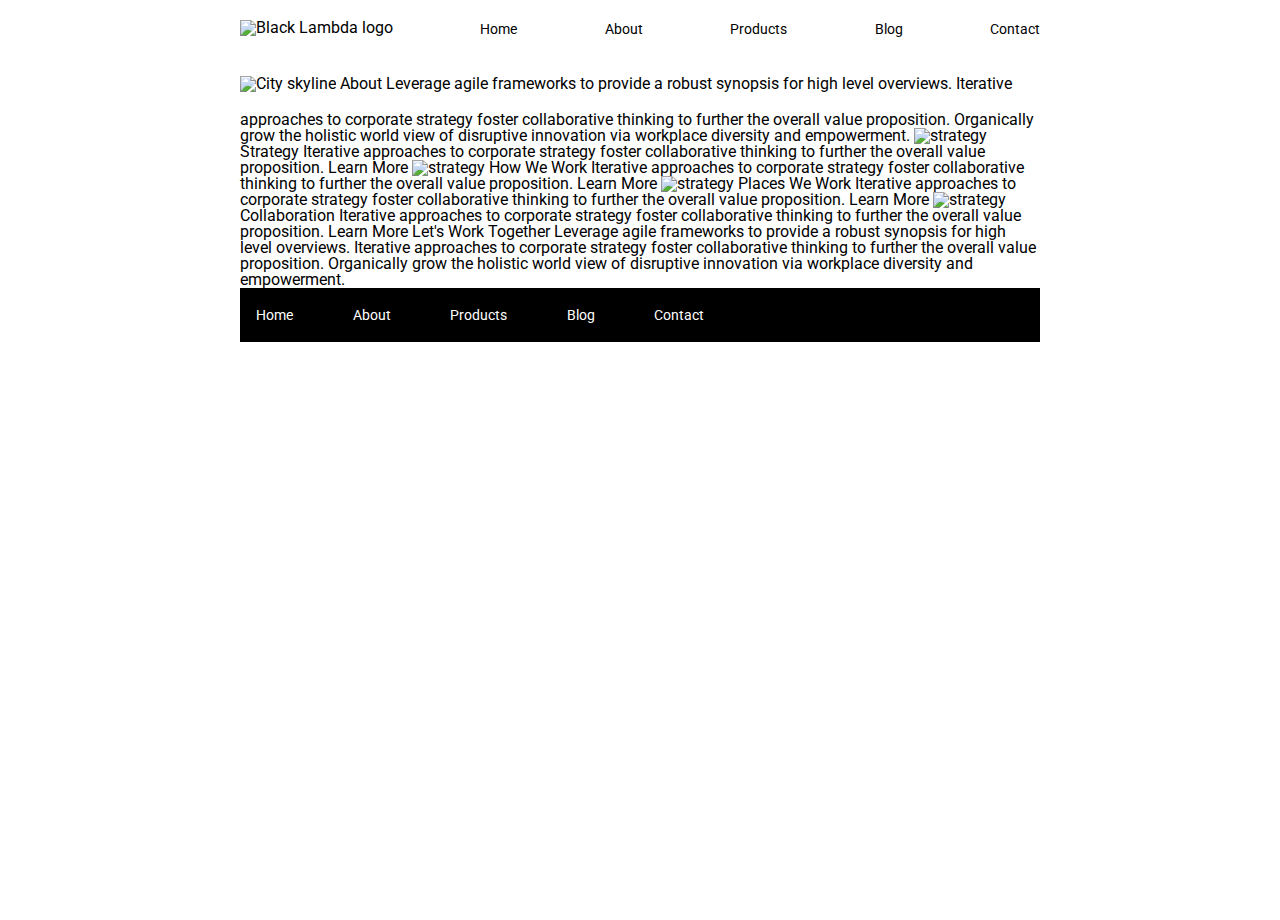
==== about.html @ e08a3300 "began formatting about page, switched up css styling slightly to allow for broader scope of jumbo cl" ====
<!doctype html>

<html lang="en">

<head>
  <meta charset="utf-8">

  <title>Sprint Challenge - About</title>

  <link href="https://fonts.googleapis.com/css?family=Roboto|Rubik" rel="stylesheet">
  <link rel="stylesheet" href="css/index.css">

</head>

<body>
  <div class="container about-page">
    <header>
      <nav>
        <img src="img/lambda-black.png" alt="Black Lambda logo">
        <a href="index.html">Home</a>
        <a href="about.html">About</a>
        <a href="#">Products</a>
        <a href="#">Blog</a>
        <a href="#">Contact</a>
      </nav>
    </header>
    <img src="img/jumbo-about.png" alt="City skyline" class="jumbo">
    About

    Leverage agile frameworks to provide a robust synopsis for high level overviews. Iterative approaches to corporate
    strategy foster collaborative thinking to further the overall value proposition. Organically grow the holistic world
    view of disruptive innovation via workplace diversity and empowerment.


    <img src="img/about-plan.png" alt="strategy">

    Strategy

    Iterative approaches to corporate strategy foster collaborative thinking to further the overall value proposition.

    Learn More



    <img src="img/about-working.png" alt="strategy">

    How We Work

    Iterative approaches to corporate strategy foster collaborative thinking to further the overall value proposition.

    Learn More



    <img src="img/about-office.png" alt="strategy">

    Places We Work

    Iterative approaches to corporate strategy foster collaborative thinking to further the overall value proposition.

    Learn More

    <img src="img/about-meeting.png" alt="strategy">

    Collaboration

    Iterative approaches to corporate strategy foster collaborative thinking to further the overall value proposition.

    Learn More

    Let's Work Together

    Leverage agile frameworks to provide a robust synopsis for high level overviews. Iterative approaches to corporate
    strategy foster collaborative thinking to further the overall value proposition. Organically grow the holistic world
    view of disruptive innovation via workplace diversity and empowerment.

    <footer>
      <nav>
        <a href="index.html">Home</a>
        <a href="#">About</a>
        <a href="#">Products</a>
        <a href="#">Blog</a>
        <a href="#">Contact</a>
      </nav>
    </footer>
  </div><!-- container -->
</body>

</html>
---- css/index.css ----
/* http://meyerweb.com/eric/tools/css/reset/ 
   v2.0 | 20110126
   License: none (public domain)
*/

html, body, div, span, applet, object, iframe,
h1, h2, h3, h4, h5, h6, p, blockquote, pre,
a, abbr, acronym, address, big, cite, code,
del, dfn, em, img, ins, kbd, q, s, samp,
small, strike, strong, sub, sup, tt, var,
b, u, i, center,
dl, dt, dd, ol, ul, li,
fieldset, form, label, legend,
table, caption, tbody, tfoot, thead, tr, th, td,
article, aside, canvas, details, embed, 
figure, figcaption, footer, header, hgroup, 
menu, nav, output, ruby, section, summary,
time, mark, audio, video {
	margin: 0;
	padding: 0;
	border: 0;
	font-size: 100%;
	font: inherit;
	vertical-align: baseline;
}
/* HTML5 display-role reset for older browsers */
article, aside, details, figcaption, figure, 
footer, header, hgroup, menu, nav, section {
	display: block;
}
body {
	line-height: 1;
}
ol, ul {
	list-style: none;
}
blockquote, q {
	quotes: none;
}
blockquote:before, blockquote:after,
q:before, q:after {
	content: '';
	content: none;
}
table {
	border-collapse: collapse;
	border-spacing: 0;
}

* {
    box-sizing: border-box;
}

html, body {
    height: 100%;
    font-family: 'Roboto', sans-serif;
}

h1, h2, h3, h4, h5 {
    font-size: 18px;
    margin-bottom: 15px;
    font-family: 'Rubik', sans-serif;
}

p {
    line-height: 1.4;
}

.container {
    width: 800px;
    margin: 0 auto;
}
header {
    margin: 20px 0 20px 0;
}
header nav {
    display: flex;
    justify-content: space-between;
    align-items: flex-end;
}

header nav a {
    text-decoration: none;
    color: black;
    font-size: 14px;
}

.jumbo {
    margin: 20px 0 20px 0;
}

.top-content {
    display: flex;
    flex-wrap: wrap;
    justify-content: space-evenly;
    margin-bottom: 20px;
    border-bottom: 1px dashed black;
}

.top-content .text-container {
    width: 48%;
    padding: 0 1%;
    padding-bottom: 20px;  
}

.middle-content {
    margin-bottom: 20px;
    border-bottom: 1px dashed black;
}

.middle-content h2 {
    padding: 0 2%;
    margin-bottom: 0;
}

.middle-content .boxes {
    display: flex;
    flex-wrap: wrap;
    justify-content: space-evenly;
}

.middle-content .boxes .box {
    width: 12.5%;
    height: 100px;
    margin: 20px 2.5%;
    color: white;
    display: flex;
    align-items: center;
    justify-content: center;
}

.box1 {
    background-color: teal;
}

.box2 {
    background-color: gold;
}

.box3 {
    background-color: cadetblue;
}

.box4 {
    background-color: coral;
}

.box5 {
    background-color: crimson;
}

.box6 {
    background-color: forestgreen;
}

.box7 {
    background-color: darkorchid;
}

.box8 {
    background-color: hotpink;
}

.box9 {
    background-color: indigo;
}

.box10 {
    background-color: dodgerblue;
}

.bottom-content {
    display: flex;
    margin: 0 2% 20px;
    justify-content: space-around;
}

.bottom-content .text-container {
    padding-right: 4%;
}

.bottom-content .text-container:last-child {
    padding-right: 0;
}

footer {
    width: 100%;
    background: black;
}

footer nav {
    width: 60%;
    display: flex;
    justify-content: space-between;
    align-items: center;
    padding: 20px 2%;
    font-size: 14px;
}

footer nav a {
    color: white;
    text-decoration: none;
}
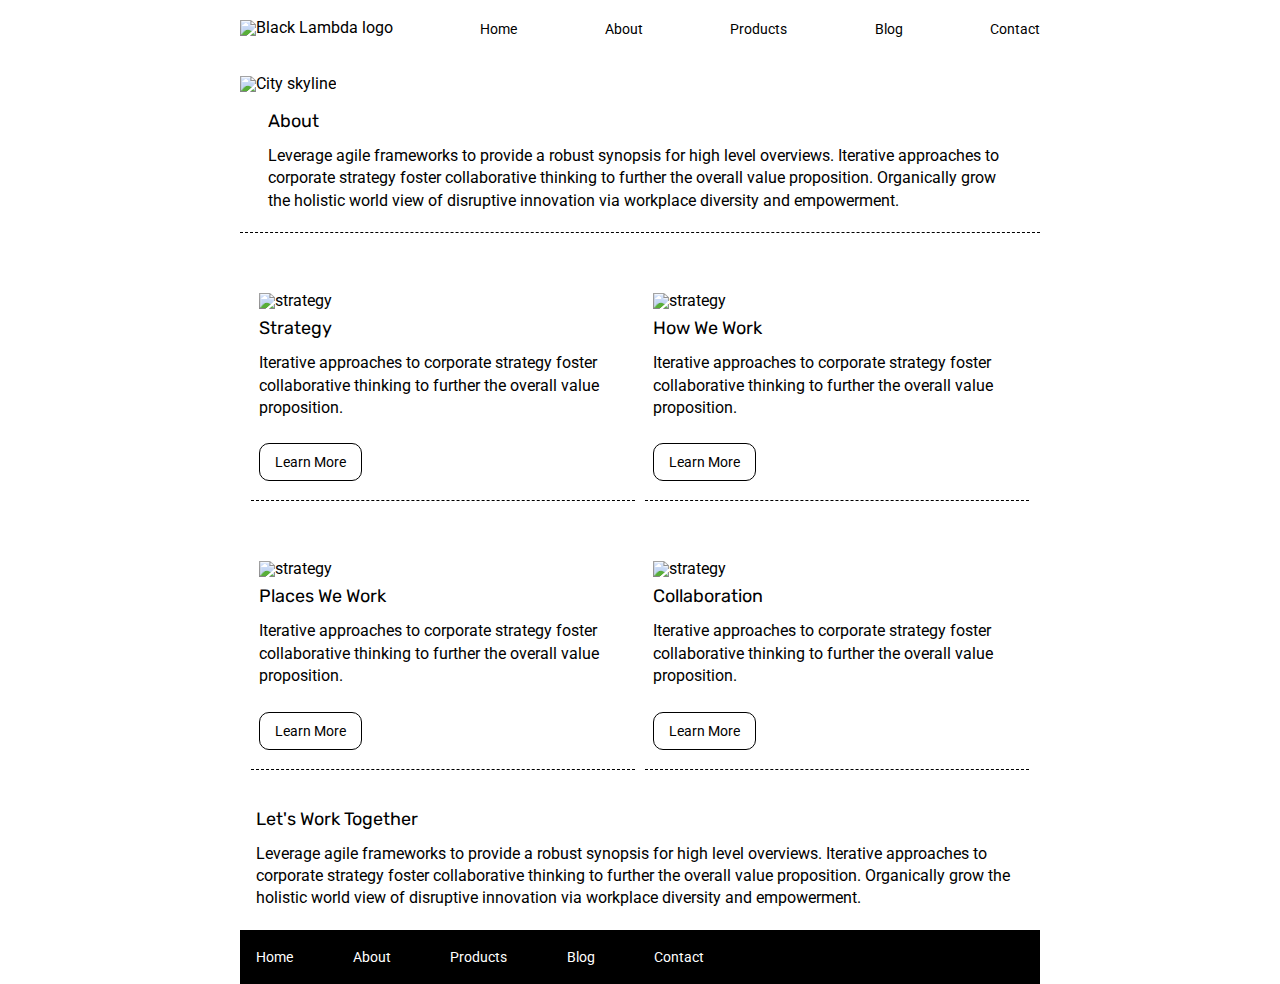
==== commit 6964cbcb: "finished marking html in about file, added about specific classes for styling, styled about page to " ====
--- a/about.html
+++ b/about.html
@@ -25,59 +25,76 @@
       </nav>
     </header>
     <img src="img/jumbo-about.png" alt="City skyline" class="jumbo">
-    About
+    <section class="top-content-about top-content">
+      <div class="text-container">
+        <h2>About</h2>
 
-    Leverage agile frameworks to provide a robust synopsis for high level overviews. Iterative approaches to corporate
-    strategy foster collaborative thinking to further the overall value proposition. Organically grow the holistic world
-    view of disruptive innovation via workplace diversity and empowerment.
+        <p>Leverage agile frameworks to provide a robust synopsis for high level overviews. Iterative approaches to
+          corporate
+          strategy foster collaborative thinking to further the overall value proposition. Organically grow the holistic
+          world
+          view of disruptive innovation via workplace diversity and empowerment.</p>
+      </div>
+    </section>
+    <section class="middle-content-about">
+      <div class="text-container">
+        <img src="img/about-plan.png" alt="strategy">
 
+        <h2>Strategy</h2>
 
-    <img src="img/about-plan.png" alt="strategy">
+        <p>Iterative approaches to corporate strategy foster collaborative thinking to further the overall value
+          proposition.</p>
 
-    Strategy
+        <a href="#" target="_blank">Learn More</a>
+      </div>
 
-    Iterative approaches to corporate strategy foster collaborative thinking to further the overall value proposition.
+      <div class="text-container">
+        <img src="img/about-working.png" alt="strategy">
 
-    Learn More
+        <h2>How We Work</h2>
 
+        <p>Iterative approaches to corporate strategy foster collaborative thinking to further the overall value
+          proposition.</p>
 
+        <a href="#" target="_blank">Learn More</a>
 
-    <img src="img/about-working.png" alt="strategy">
+      </div>
+      <div class="text-container">
+        <img src="img/about-office.png" alt="strategy">
 
-    How We Work
+        <h2>Places We Work</h2>
 
-    Iterative approaches to corporate strategy foster collaborative thinking to further the overall value proposition.
+        <p>Iterative approaches to corporate strategy foster collaborative thinking to further the overall value
+          proposition.</p>
 
-    Learn More
+        <a href="#" target="_blank">Learn More</a>
+      </div>
+      <div class="text-container">
+        <img src="img/about-meeting.png" alt="strategy">
 
+        <h2>Collaboration</h2>
 
+        <p>Iterative approaches to corporate strategy foster collaborative thinking to further the overall value
+          proposition.</p>
 
-    <img src="img/about-office.png" alt="strategy">
+        <a href="#" target="_blank">Learn More</a>
+      </div>
+    </section>
+    <section class="bottom-content">
+      <div class="text-container">
+        <h2>Let's Work Together</h2>
 
-    Places We Work
-
-    Iterative approaches to corporate strategy foster collaborative thinking to further the overall value proposition.
-
-    Learn More
-
-    <img src="img/about-meeting.png" alt="strategy">
-
-    Collaboration
-
-    Iterative approaches to corporate strategy foster collaborative thinking to further the overall value proposition.
-
-    Learn More
-
-    Let's Work Together
-
-    Leverage agile frameworks to provide a robust synopsis for high level overviews. Iterative approaches to corporate
-    strategy foster collaborative thinking to further the overall value proposition. Organically grow the holistic world
-    view of disruptive innovation via workplace diversity and empowerment.
-
+        <p>Leverage agile frameworks to provide a robust synopsis for high level overviews. Iterative approaches to
+          corporate
+          strategy foster collaborative thinking to further the overall value proposition. Organically grow the holistic
+          world
+          view of disruptive innovation via workplace diversity and empowerment.</p>
+      </div>
+    </section>
     <footer>
       <nav>
         <a href="index.html">Home</a>
-        <a href="#">About</a>
+        <a href="about.html">About</a>
         <a href="#">Products</a>
         <a href="#">Blog</a>
         <a href="#">Contact</a>
--- a/css/index.css
+++ b/css/index.css
@@ -103,6 +103,12 @@
     padding-bottom: 20px;  
 }
 
+.top-content-about .text-container {
+    width: 95%;
+    padding: 0 1%;
+    padding-bottom: 20px;  
+}
+
 .middle-content {
     margin-bottom: 20px;
     border-bottom: 1px dashed black;
@@ -111,6 +117,37 @@
 .middle-content h2 {
     padding: 0 2%;
     margin-bottom: 0;
+}
+
+.middle-content-about {
+    display: flex;
+    flex-wrap: wrap;
+    justify-content:space-evenly;
+    margin-bottom: 20px;
+}
+
+.middle-content-about .text-container {
+    width: 48%;
+    padding: 0 1%;
+    padding-bottom: 30px;
+    border-bottom: 1px dashed black;
+    margin: 20px 0 20px 0;
+}
+
+.middle-content-about .text-container img {
+    margin: 20px 0 10px 0;
+}
+
+.middle-content-about .text-container p {
+    margin-bottom: 35px;
+}
+.middle-content-about .text-container a {
+    text-decoration: none;
+    color: black;
+    font-size: 14px;
+    border: 1px solid black;
+    border-radius: 10px;
+    padding: 10px 15px 10px 15px;    
 }
 
 .middle-content .boxes {
